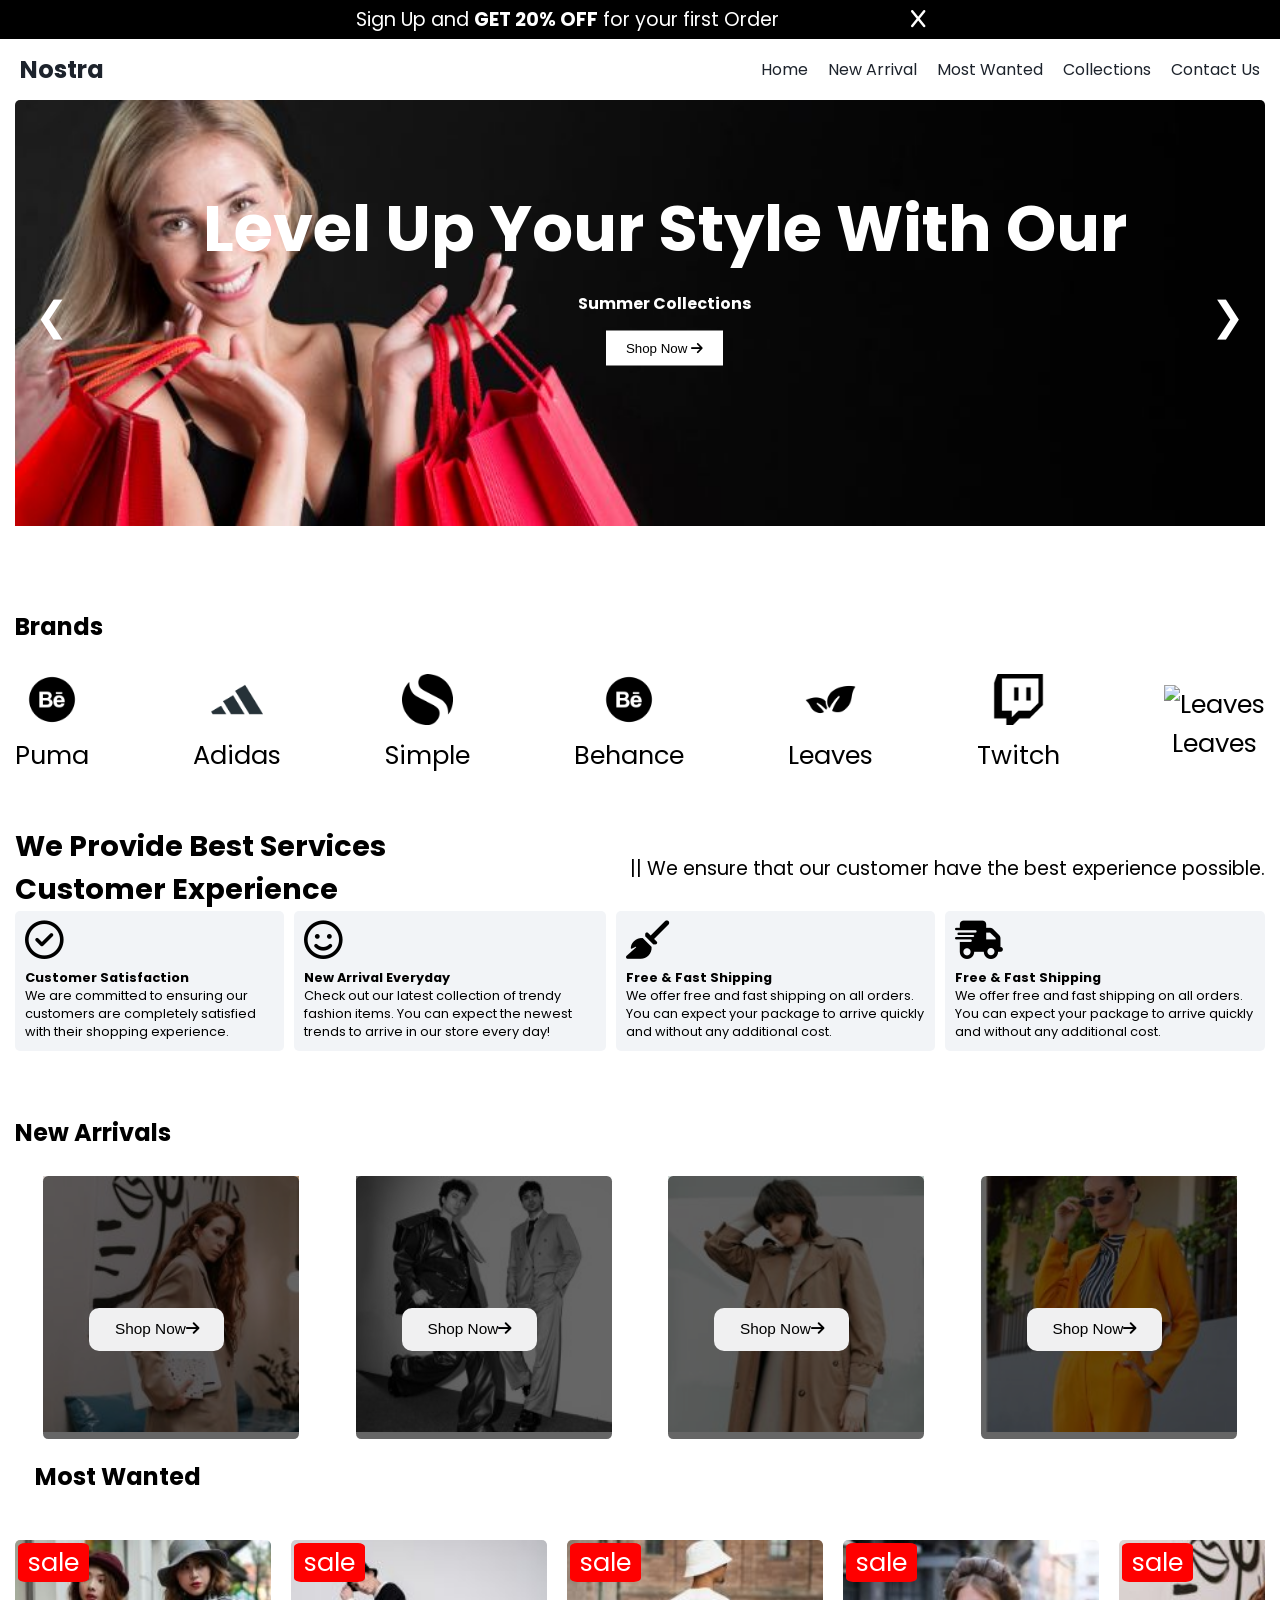
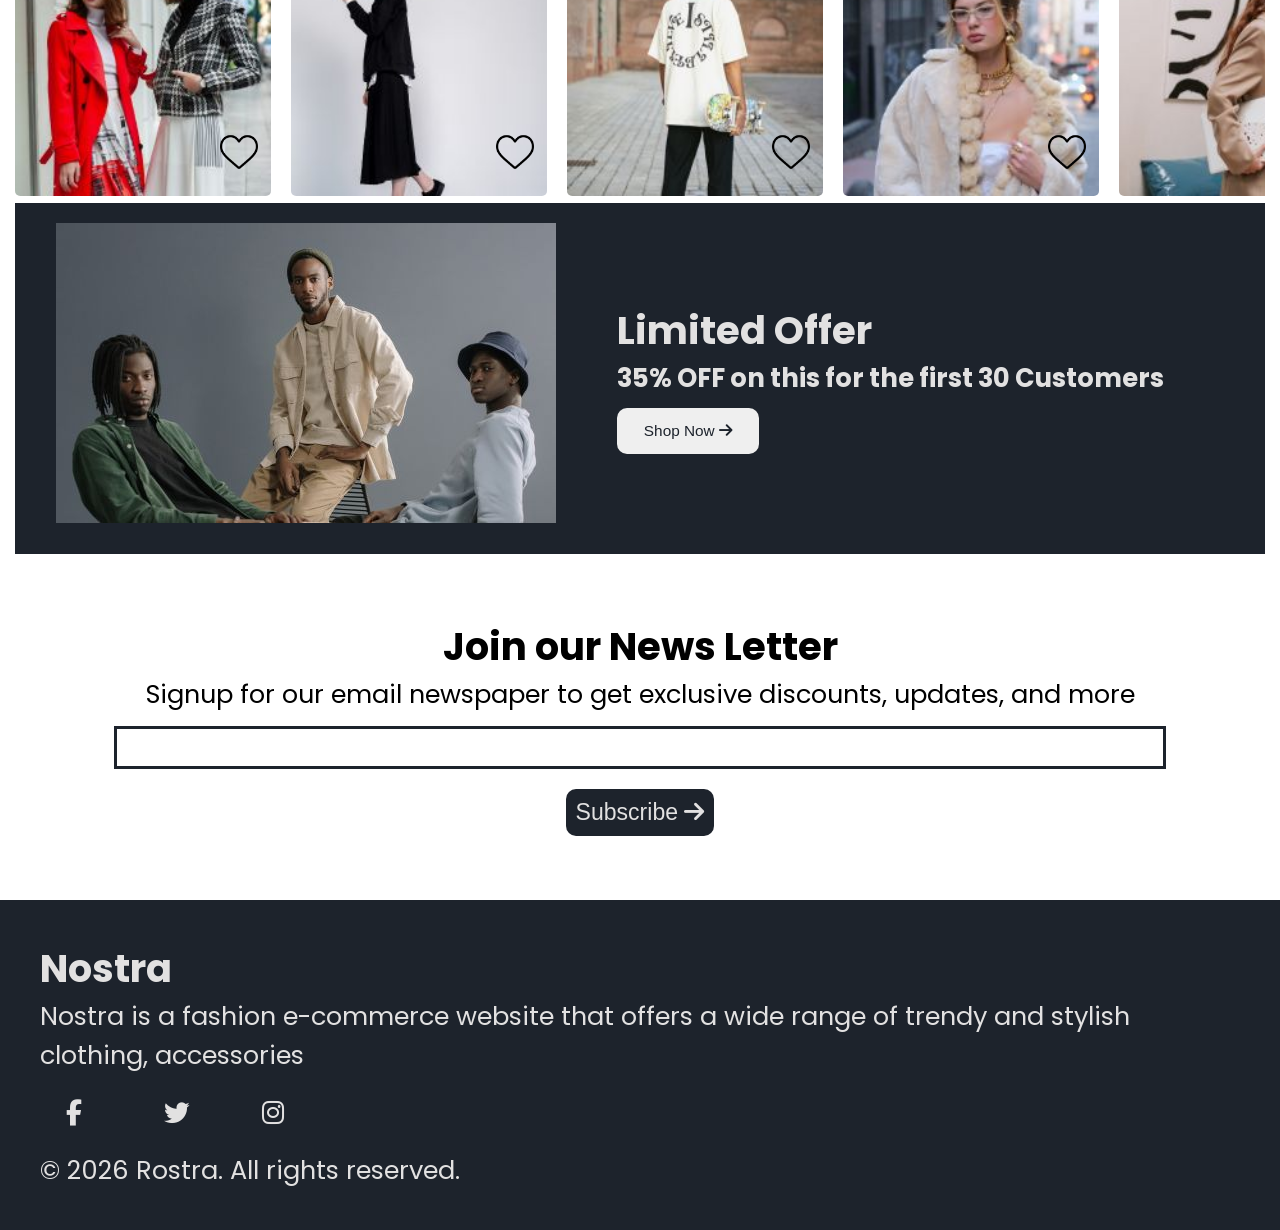
==== index.html @ 7262a282 "upload ecommerce website" ====
<!DOCTYPE html>
<html lang="en">

<head>
    <meta charset="UTF-8">
    <meta name="viewport" content="width=device-width, initial-scale=1.0">
    <title>Nostra Ecommerce Website</title>
    <!--Google Fonts-->
    <link rel="preconnect" href="https://fonts.googleapis.com">
    <link rel="preconnect" href="https://fonts.gstatic.com" crossorigin>
    <link href="https://fonts.googleapis.com/css2?family=Poppins&display=swap" rel="stylesheet">
    <!--Font Awesome-->
    <link rel="stylesheet" href="https://cdnjs.cloudflare.com/ajax/libs/font-awesome/6.4.0/css/all.min.css">
    <!--Custom CSS-->
    <link rel="stylesheet" href="style.css">
    <!--javascript-->
    <script src="script.js" defer></script>
</head>

<body>
    <!--Offer bar-->
    <div class="offer">
        <p>Sign Up and <b>GET 20% OFF</b> for your first Order 
            <i id="close-X" class="fa-solid fa-x"></i>
        </p>

    </div>
    <!--Navbar -->
    <nav class="navbar">
        <div class="logo">
            <h1>Nostra</h1>
        </div>
        <ul class="navbar-links">
            <li><a href="#">Home</a></li>
            <li><a href="#new-arrival">New Arrival</a></li>
            <li><a href="#most-wanted">Most Wanted</a></li>
            <li><a href="collection.html">Collections</a></li>
            <li><a href="contact.html">Contact Us</a></li>
        </ul>

        <div class="navbar-menu-toggle" onclick="openNav()">
            <i class="fas fa-bars"></i>
        </div>
    </nav>

    <!--Side Navigation Menu -->
    <div class="side-navbar-links">
        <div class="side-navbar-close" onclick="closeNav()">
            <i class="fas fa-times"></i>
        </div>
        <ul>
            <li><a href="#">Home</a></li>
            <li><a href="#new-arrival">New Arrival</a></li>
            <li><a href="#most-wanted">Most Wanted</a></li>
            <li><a href="collection.html">Collections</a></li>
            <li><a href="contact.html">Contact Us</a></li>
        </ul>
    </div>
    <!--Main Containter-->
    <div class="main-container">
    <!--Hero Section-->
    <div class="hero">

    <div class="slider">
        <div class="slides">

        <div class="slide active">
            <img src="./images/slide1.jpg" >
            
        </div>

        <div class="slide">
            <img src="./images/slide2.jpg">
        </div>

        <div class="slide">
            <img src="./images/slide3.jpg">
        </div>

    </div>
    
    </div>
    

    <!-- Common Text -->
    <div class="hero-text">
        <h1>Level Up Your Style With Our</h1>
        <p>Summer Collections</p>
        <button>Shop Now <i class="fa-solid fa-arrow-right"></i></button>
    </div>
    

    <!-- Arrows -->
    <button class="prev" onclick="prevSlide()">❮</button>
    <button class="next" onclick="nextSlide()">❯</button>

</div>

<!--Brands-->
<div class="brands">

    <h2>Brands</h2>

    <div class="brand-container">

        <div class="brand">
            <img src="./images/behance.png" alt="Puma">
            <p>Puma</p>
        </div>

        <div class="brand">
            <img src="./images/adidas.png" alt="Adidas">
            <p>Adidas</p>
        </div>

        <div class="brand">
            <img src="./images/simple.png" alt="Simple">
            <p>Simple</p>
        </div>

        <div class="brand">
            <img src="./images/behance.png" alt="Behance">
            <p>Behance</p>
        </div>

        <div class="brand">
            <img src="./images/leaves.png" alt="Leaves">
            <p>Leaves</p>
        </div>

        <div class="brand">
            <img src="./images/twitch.png" alt="Twitch">
            <p>Twitch</p>
        </div>

        <div class="brand">
            <img src="./images/Leaves.png" alt="Leaves">
            <p>Leaves</p>
        </div>

    </div>

</div>

  <!--Services Section-->
  <div class="service">
    <div class="service-container-1">
        <div>
            <h2>We Provide Best Services</h2>
            <h2>Customer Experience</h2>

        </div>
        <div>
            <p>|| We ensure that our customer have the best experience possible.</p>
        </div>
    </div>
        <div class="service-container-2">
            <div>
                <i style="font-size: 3vw;margin-bottom: 10px;" class="fa-regular fa-circle-check"></i>
                <h4>Customer Satisfaction</h4>
                <p> We are committed to ensuring our customers are completely satisfied with their shopping experience.</p>
            </div>

            <div>
                <i style="font-size: 3vw;margin-bottom: 10px;" class="fa-regular fa-face-smile"></i>
                <h4>New Arrival Everyday</h4>
                <p> Check out our latest collection of trendy fashion items. You can expect the newest trends to arrive in our store every day!</p>
            </div>

            <div>
                <i style="font-size: 3vw;margin-bottom: 10px;" class="fa-solid fa-broom"></i>
                <h4>Free & Fast Shipping</h4>
                <p> We offer free and fast shipping on all orders. You can expect your package to arrive quickly and without any additional cost.</p>
            </div>

            <div>
                <i style="font-size: 3vw;margin-bottom: 10px;" class="fa-solid fa-truck-fast"></i>
                <h4>Free & Fast Shipping</h4>
                <p> We offer free and fast shipping on all orders. You can expect your package to arrive quickly and without any additional cost.</p>
            </div>


        </div>

    </div>

<!--New Arrivals Section-->
  <div class="initial-scroll-animate reveal-scroll-animate">
        <h2 id="new-arrival" style="margin-top:5vw;">New Arrivals</h2>
    
  <div class="new-arrival">
    
    <div class="new-arrival-container">
        <img style="width:20vw;" src="./images/1.jpg" alt="New Arrival Image">
        <div class="overlay"></div>
        <button>Shop Now<i class="fa-solid fa-arrow-right"></i></button>
    </div>
    
    <div class="new-arrival-container">
        <img style="width:20vw;" src="./images/2.jpg" alt="New Arrival Image">
        <div class="overlay"></div>
        <button>Shop Now<i class="fa-solid fa-arrow-right"></i></button>
    </div>

    <div class="new-arrival-container">
        <img style="width:20vw;" src="./images/3.jpg" alt="New Arrival Image">
        <div class="overlay"></div>
        <button>Shop Now<i class="fa-solid fa-arrow-right"></i></button>
    </div>

    <div class="new-arrival-container">
        <img style="width:20vw;" src="./images/4.jpg" alt="New Arrival Image">
        <div class="overlay"></div>
        <button>Shop Now<i class="fa-solid fa-arrow-right"></i></button>
    </div>

  </div>
</div>
  <!--Most Wanted -->
<div class="initial-scroll-animate reveal-scroll-animate">
        <h2 id="most-wanted" style="padding:20px">Most Wanted</h2>
    
  <div class="most-wanted">
    
    <div class="new-arrival-container">
        <img style="width:20vw;" src="./images/5.jpg" alt="New Arrival Image">
         <p class="sale-overlay">sale</p>
                <img class="like-button" src="./images/blackheart.png" alt="">
    </div>
    
    <div class="new-arrival-container">
        <img style="width:20vw;" src="./images/6.jpg" alt="New Arrival Image">
         <p class="sale-overlay">sale</p>
                <img class="like-button" src="./images/blackheart.png" alt="">
    </div>

    <div class="new-arrival-container">
        <img style="width:20vw;" src="./images/7.jpg" alt="New Arrival Image">
         <p class="sale-overlay">sale</p>
                <img class="like-button" src="./images/blackheart.png" alt="">
    </div>

    <div class="new-arrival-container">
        <img style="width:20vw;" src="./images/8.jpg" alt="New Arrival Image">
        <p class="sale-overlay">sale</p>
                <img class="like-button" src="./images/blackheart.png" alt="">
    </div>
    
    <div class="new-arrival-container">
        <img style="width:20vw;" src="./images/1.jpg" alt="New Arrival Image">
        <p class="sale-overlay">sale</p>
                <img class="like-button" src="./images/blackheart.png" alt="">
    </div>
    
    <div class="new-arrival-container">
        <img style="width:20vw;" src="./images/2.jpg" alt="New Arrival Image">
        <p class="sale-overlay">sale</p>
                <img class="like-button" src="./images/blackheart.png" alt="">
    </div>

    <div class="new-arrival-container">
        <img style="width:20vw;" src="./images/3.jpg" alt="New Arrival Image">
        <p class="sale-overlay">sale</p>
                <img class="like-button" src="./images/blackheart.png" alt="">
    </div>

  </div>
  </div>
  <!--limited offer-->
   <div class="initial-scroll-animate reveal-scroll-animate">

    

        <div class="limited-offer">
            <div class="limited-offer-img">
                <img src="./images/offer.jpg" alt="">
            </div>
            <div class="limited-offer-text">
                <h2>Limited Offer</h2>
                <h4>35% OFF on this for the first 30 Customers</h4>
                <button> Shop Now <i class="fa-solid fa-arrow-right"></i> </button>
            </div>
        </div>
        
        
    </div>
  <!--News Letter-->
  <div class="news">
        <h2>Join our News Letter</h2>
        <p style="text-align: center;">Signup for our email newspaper to get exclusive discounts, updates, and more</p>
        <div style="margin-top: 10px;">
        <input class="search">
    </div>
    <div>
        <button> Subscribe <i class="fa-solid fa-arrow-right"></i> </button>
    </div>
    </div>

    </div>
 <!-- Footer  -->
  <div class="footer">
    <div class="footer-container">
        <div class="footer-box-1">
            <h2 class="headingText">Nostra</h2>
            <p>Nostra is a fashion e-commerce website that offers a wide range of trendy and stylish clothing, accessories</p>

                <div class="footer-icon-container">
                    <i class="icon fa-brands fa-facebook-f"></i>
                    <i class="icon fa-brands fa-twitter"></i>
                    <i class="icon fa-brands fa-instagram"></i>
                </div>
            <p>&copy; 2026 Rostra. All rights reserved.</p>
        </div>
    </div>
  </div>
  </div>
        
</body>

</html>
---- style.css ----
*{
    margin: 0;
    padding: 0;
}

body{
    font-family: 'Poppins', sans-serif;
}
 body::-webkit-scrollbar {
    width: 0; 
  }
.offer{
    background-color: #000;
    color: #fff;
    text-align: center;
    font-size: 1.5vw;
    padding: 5px;
}
.offer i{
    margin-left: 10%;
    cursor: pointer;
}
.navbar{
    display: flex;
    align-items: center;
    justify-content: space-between;
    padding: 10px;
    background-color: white;
    color: #1D232C;
    padding-top: 1vw;
    padding-bottom: 1vw;
    padding-left: 20px;
    padding-right: 20px;
    position:sticky;
    top:0px;
    z-index: 3;
}
.navbar-links{
    display: flex;
    align-items: center;
    justify-content: space-between;
    column-gap: 20px;

}

.navbar-links li{
    list-style: none;
}

.navbar-links a{
    text-decoration: none;
    color: #1D232C;
}

.navbar-links a:hover{
    text-decoration: underline;
    color: #1D232C
}

.navbar-menu-toggle{
    display: none;
}

.side-navbar-links{
   background-color: #1D232C;
    position: fixed;
    top: 0;
    left:-60%;
    height: 100%;
    width: 50%;
    transition: 2s;
    z-index: 10;

}
 .side-navbar-close{
    display: block;
    padding: 10px;
    color: #fff;
    text-decoration: none;
    text-align: right;
 }
.side-navbar-links a{
    display: block;
    padding: 10px;
    color: #fff;
    text-decoration: none;
}

.side-navbar-links a:hover{
    text-decoration: underline;
}
/*Main Container*/
.main-container{
    padding: 0 15px;
}
/*Hero section*/
   .hero{
    display: flex;
    position:relative;
    width:100%;
    overflow:hidden;
    border-radius: 5px;

}

.slider{
    width:100%;
    overflow:hidden;
    
}

.slides{
    display:flex;
    width:100%;
    transition: transform 1.5s ease-in-out;
    
}
.slide{
    width:100%;
    flex-shrink: 0;
    
}
.slide.active{
    display:block;
}

.slide img{
    width:100vw;
    object-fit:cover;
}

/* Text over image */

.hero-text{
    position:absolute;
    top:40%;
    left:15%;
    transform:translateY(-50%);
    color:white;
    text-align: center;
}

.hero-text h1{
    font-size:5vw;
}

.hero-text p{
    margin:15px 0;
    /*font-size:2vw;*/
    font-weight: bold;
}

.hero-text button{
    padding:10px 20px;
    border:none;
    background:white;
    color:black;
}

/* Arrow buttons */

.prev,.next{
    position:absolute;
    top:50%;
    transform:translateY(-50%);
    font-size:40px;
    background:none;
    border:none;
    color:white;
    cursor:pointer;
}

.prev{
    left:20px;
}

.next{
    right:20px;
}
/*Brands*/
.brands{
    padding:50px 0;
    margin-top: 2vw;
  /*  text-align:center;*/
}

.brands h2{
    margin-bottom:30px;
}

.brand-container{
    display:flex;
    justify-content:space-between;
    align-items:center;
    flex-wrap:wrap;
    font-size: 2vw;
}

.brand{
    text-align:center;
    font-size: 2vw;
}

.brand img{
    width:4vw;
    align-items: center;
}
/*.service{
    padding: 20px;
}*/

.service-container-1{
    /*margin-top: 2vw;
    margin-bottom: 2vw;*/
    display: flex;
    justify-content: space-between;
    align-items: center;
    font-size: 1.5vw;
}

.service-container-2 {
    display: flex;
    justify-content: space-between;
    align-items: center;
    gap: 10px;
    font-size: 1vw;
}
.service-container-2 div{
    background-color: #F2F4F7;
    border-radius: 5px;
    padding: 10px;
}

.new-arrival{
    display: flex;
    justify-content: space-around;
    flex-wrap: wrap;
    margin-top:2vw;
}
.new-arrival-container{
    position: relative;
    flex-basis: 20%;
    
}
.overlay{
    border-radius: 2%;
    position: absolute;
    width: 100%;
    height: 100%;
    background-color: black;
    z-index: 2;
    top: 0;
    opacity: 0.6;
 }

.new-arrival button{
    position: absolute;
    top: 50%;
    left: 18%;
    padding: 5% 10%;
    background-color: #f0f0f1;
    color: #000;
    border: none;
    border-radius: 10px;
    border: none;
    font-size: 1.2vw;
    z-index: 2;
}
 .most-wanted{
    display: flex;
    justify-content: space-between;
    margin-top: 2vw;
    overflow-x: scroll;
    gap: 20px;
   
    
}

.most-wanted-container{
   position: relative; 
}

.most-wanted img{
    border-radius: 2%;
    
     
 }

 .sale-overlay{
    position: absolute;
    top:3px;
    left: 3px;
    font-size: 2vw;
    background-color: red;
    color: white;
    padding-left: 10px;
    padding-right: 10px;
    border-radius: 10%;
 }

 .most-wanted::-webkit-scrollbar {
    appearance: none;
    
  }
  .like-button{
    position: absolute;
    width: 15%;
    bottom: 12%;
    right: 5%;
}
.limited-offer{
    display: flex;
    justify-content: center;
    
    align-items: center;
    background-color: #1D232C;
    color: #E2E1E1;
    padding: 20px;
    font-size: 2vw;
}

.limited-offer img{
    width: 100%;
    height: 100%100%;
}

.limited-offer-text{
    padding: 5%;
}

.limited-offer button{
    padding-left: 5%;
    padding-right: 5%;
    padding-top: 2.5%;
    padding-bottom: 2.5%;
    margin-top: 10px;
    font-size: 1.2vw;
    color: #1D232C;
    border-radius: 10px;
 
    border: none;
    
    

 }

 /* Scroll Animate */

 .initial-scroll-animate{
   
    transition: 3s;
 }

 .reveal-scroll-animate{
    opacity: 0;
 }

.news{
    font-size: 2vw;
    margin-top: 5vw;
    display: flex;
    flex-direction: column;
    align-items: center;
}

.news input{
    padding: 11px;
    width: 80vw;
    margin-bottom: 10px;
    border: solid #1D232C 3px;

}

.news input:focus{
   outline: none;

}

.news button{
    
    margin-top: 10px;
    font-size: 1.8vw;
    color: #E2E1E1;
    background-color: #1D232C;
    border-radius: 10px;
    border: none;
    padding:10px
    
    

 }

 .icon{
    width: 40px;
    margin: 2vw;

}
.footer{
    font-size: 2vw;
    margin-top: 5vw;
    padding: 40px;
    background-color: #1D232C;
    color: #E2E1E1;
    box-sizing: border-box;
}

.footer-container{
   
    display: flex;
    align-items: center;
    flex-wrap: wrap;
}

.footer-box-1{
    display: flex;
    flex-direction: column;
  
}

.footer-box-2{
    display: flex;
}
.product-section{
    display: flex;
}

.filter-section{
    flex-basis: 25%;
    position: relative;
    font-size: 2vw;
}

.collections{
    flex-basis: 75%;
    position: relative;
}

.vertical-line {
    border: none;
    border-left: 3px solid #1D232C; /* Adjust color and width as needed */
    height: 100%; /* Adjust height as needed */
    margin: 0 20px; /* Adjust margin as needed */
    position: absolute;
    top: 0px;
    right: 0px

    
  }

.filter-section-price,.filter-section-arrivals,.filter-section-occasion,.filter-section-colors{
    margin-top: 3vw;
    margin-bottom: 10px;
    
}

/*.product-section{
    padding: 10px;
}*/

.products{
    margin-top: 2vw;
    display: flex;
    flex-wrap: wrap;
    justify-content: space-between;
    font-size:1vw;
}

/*.collection{
    margin-top: 20px;
}*/

.product-search{
    width:70vw;
    border: 1px solid black;
    border-radius: 20px;
    display: flex;
    justify-content: space-between;
    align-items: center;
    padding:10px;
    margin: 20px auto;
}
.product-search input{
    width: 100%;
    border: none;
    outline: none;
    background-color: transparent;
}
.products{
   /* padding:20px;*/
    display: flex;
    justify-content: space-around;
    flex-wrap: wrap;    
    /*gap:10px;*/
}

.product-card{
    flex-basis: 30%;
    text-align: center;
}
.product-card img{
    border-radius: 10px;
}
.contact {
    background-color: #1D232C;
    color: #dddddd;
    border-radius: 8px;
    box-shadow: 0 2px 4px rgba(0, 0, 0, 0.1);
    width: 60vw;
    margin: auto;
    padding: 5vw;
    padding-right: 10vw;
    margin-top: 10px;
  }

  .contact h2 {
    margin-bottom: 1vw;
   
  }

  .contact label {
    display: block;
    margin-bottom: 1vw;
 
  }

  .contact input[type="text"],
  .contact textarea {
    width: 100%;
    padding: 2vw;
    border: 1px solid #dddddd;
    border-radius: 4px;
    margin-bottom: 1vw;
    font-size: 1vw;
    
  }

  .contact textarea {
    resize: vertical;
    height: 10vh;
  }

  .contact input[type="submit"] {
    
    color: #ffffff;
    border: none;
    border-radius: 4px;
    padding: 10px 20px;
    cursor: pointer;
    font-size: 16px;
    background-color: #0056b3;
  }

  .contact input[type="submit"]:hover {
    background-color: #0056b3;
  }
/* Responsive Design */
@media (max-width: 900px) {
    .navbar-links{
        display: none;

    }

    .navbar-menu-toggle{
        display: block;
        cursor: pointer;
    }

}
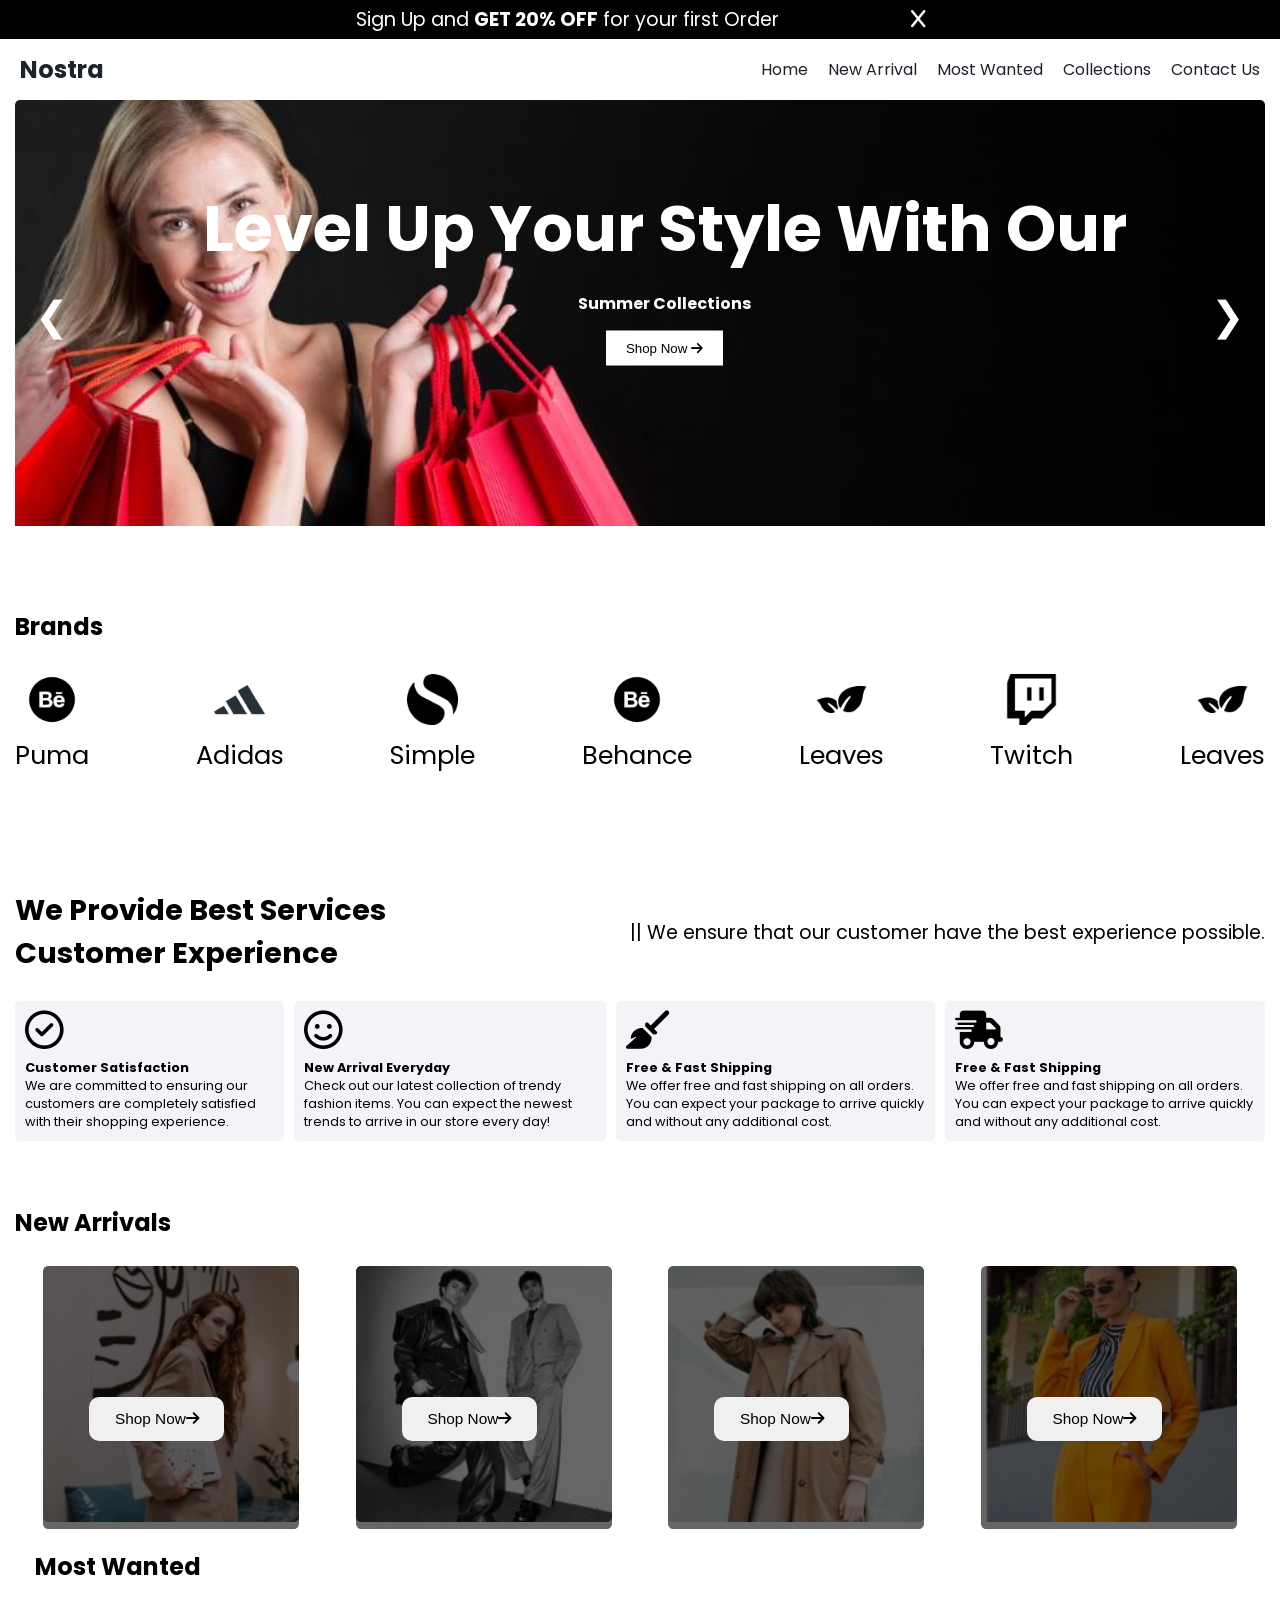
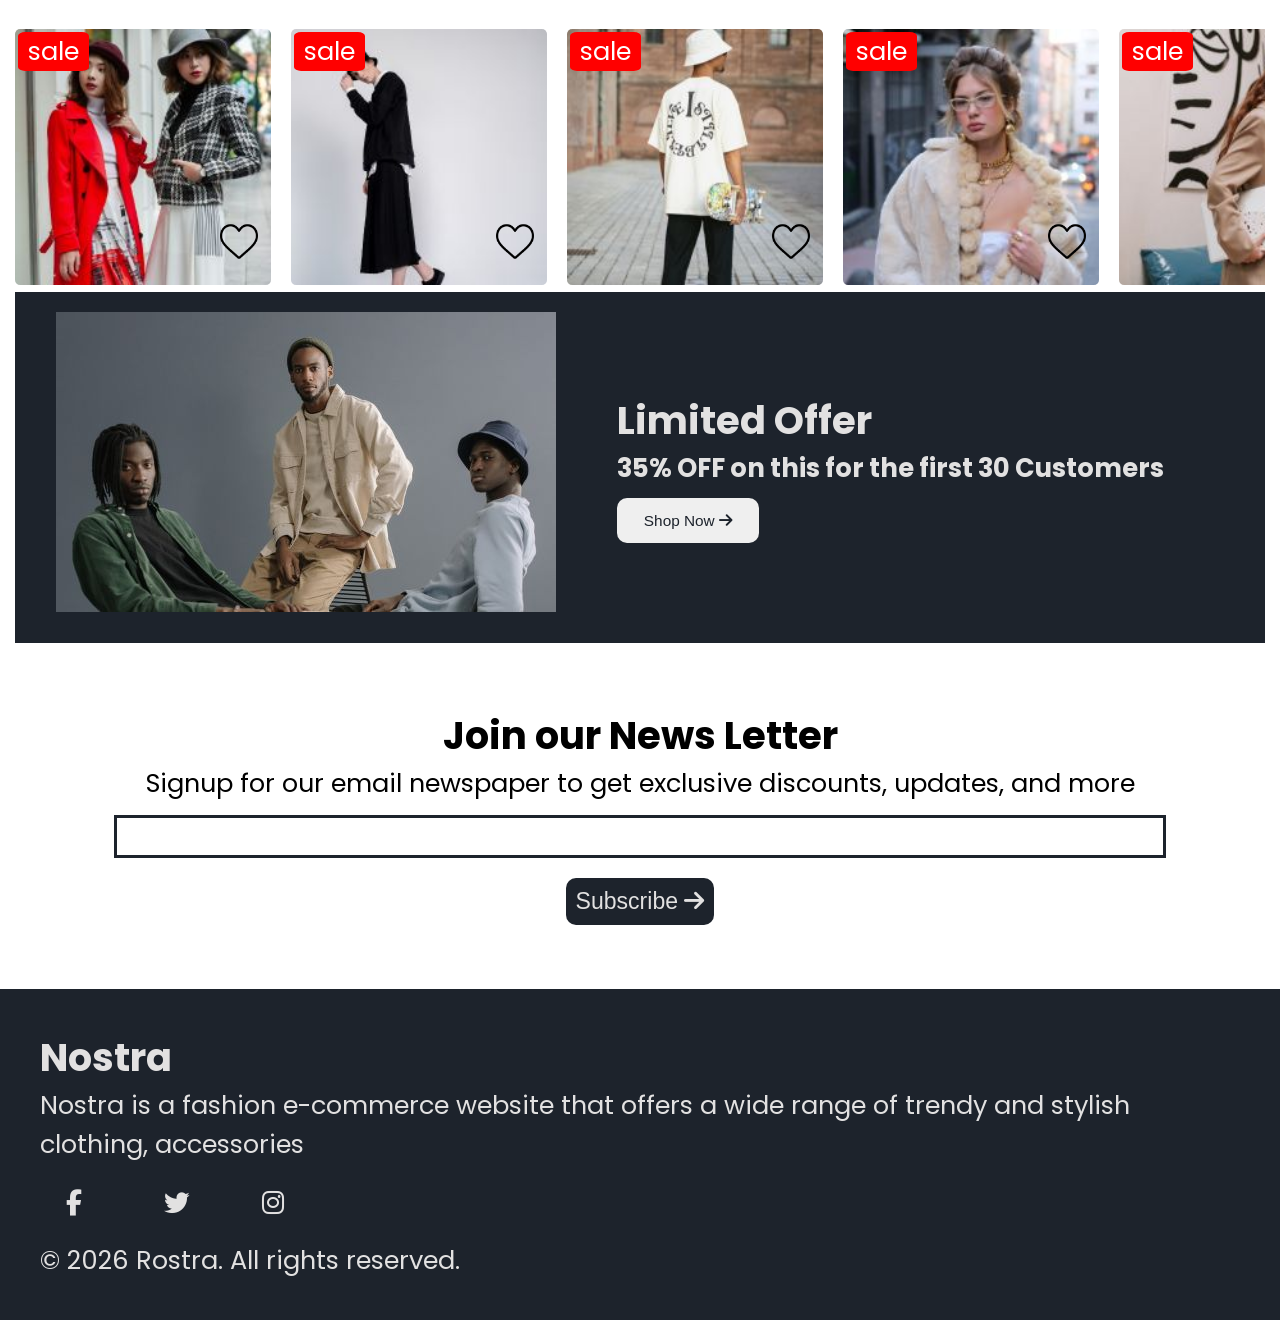
==== commit 72404943: "updated" ====
--- a/index.html
+++ b/index.html
@@ -134,7 +134,7 @@
         </div>
 
         <div class="brand">
-            <img src="./images/Leaves.png" alt="Leaves">
+            <img src="./images/leaves.png" alt="Leaves">
             <p>Leaves</p>
         </div>
 
--- a/style.css
+++ b/style.css
@@ -210,8 +210,8 @@
 }*/
 
 .service-container-1{
-    /*margin-top: 2vw;
-    margin-bottom: 2vw;*/
+    margin-top: 5vw;
+    margin-bottom: 2vw;
     display: flex;
     justify-content: space-between;
     align-items: center;
@@ -242,6 +242,10 @@
     flex-basis: 20%;
     
 }
+.new-arrival img{
+    border-radius: 2%;
+}
+
 .overlay{
     border-radius: 2%;
     position: absolute;
@@ -321,7 +325,7 @@
 
 .limited-offer img{
     width: 100%;
-    height: 100%100%;
+    height: 100%;
 }
 
 .limited-offer-text{
@@ -439,7 +443,7 @@
     border: none;
     border-left: 3px solid #1D232C; /* Adjust color and width as needed */
     height: 100%; /* Adjust height as needed */
-    margin: 0 20px; /* Adjust margin as needed */
+    margin: 0 5px; /* Adjust margin as needed */
     position: absolute;
     top: 0px;
     right: 0px
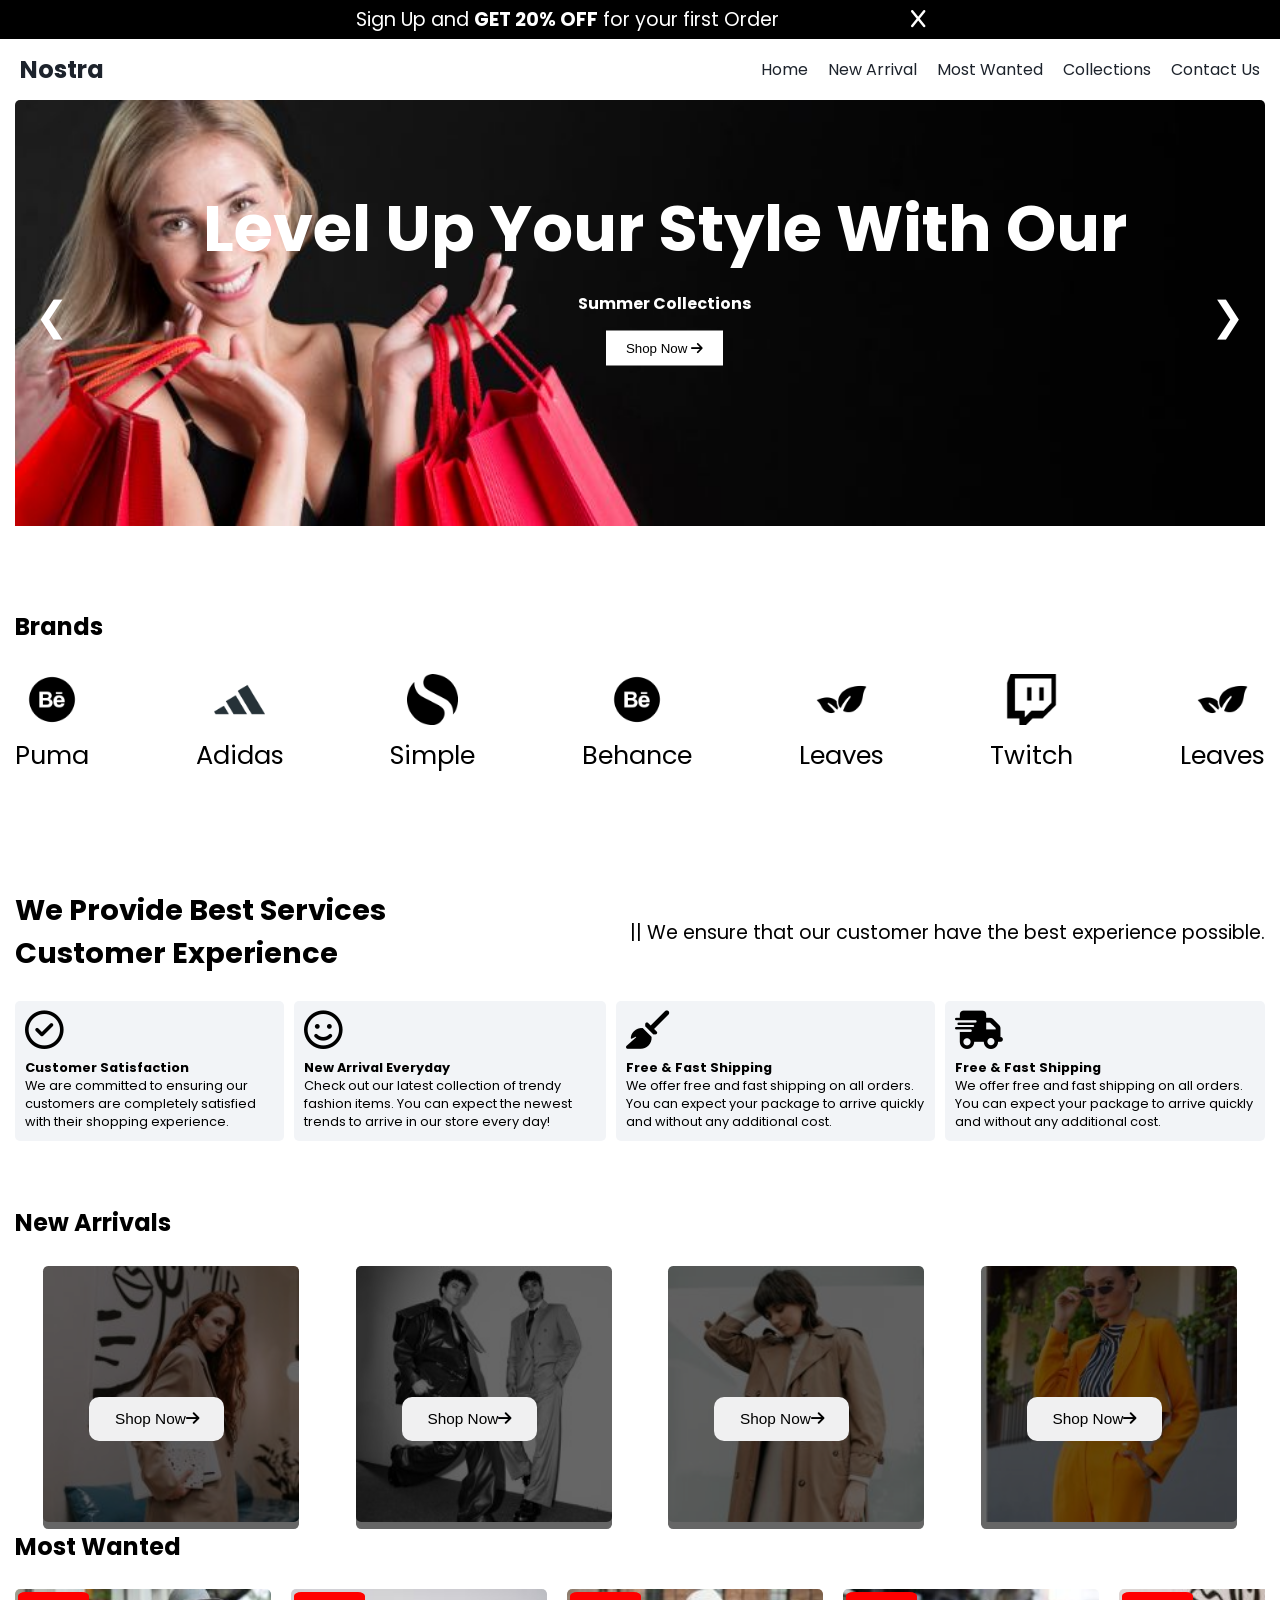
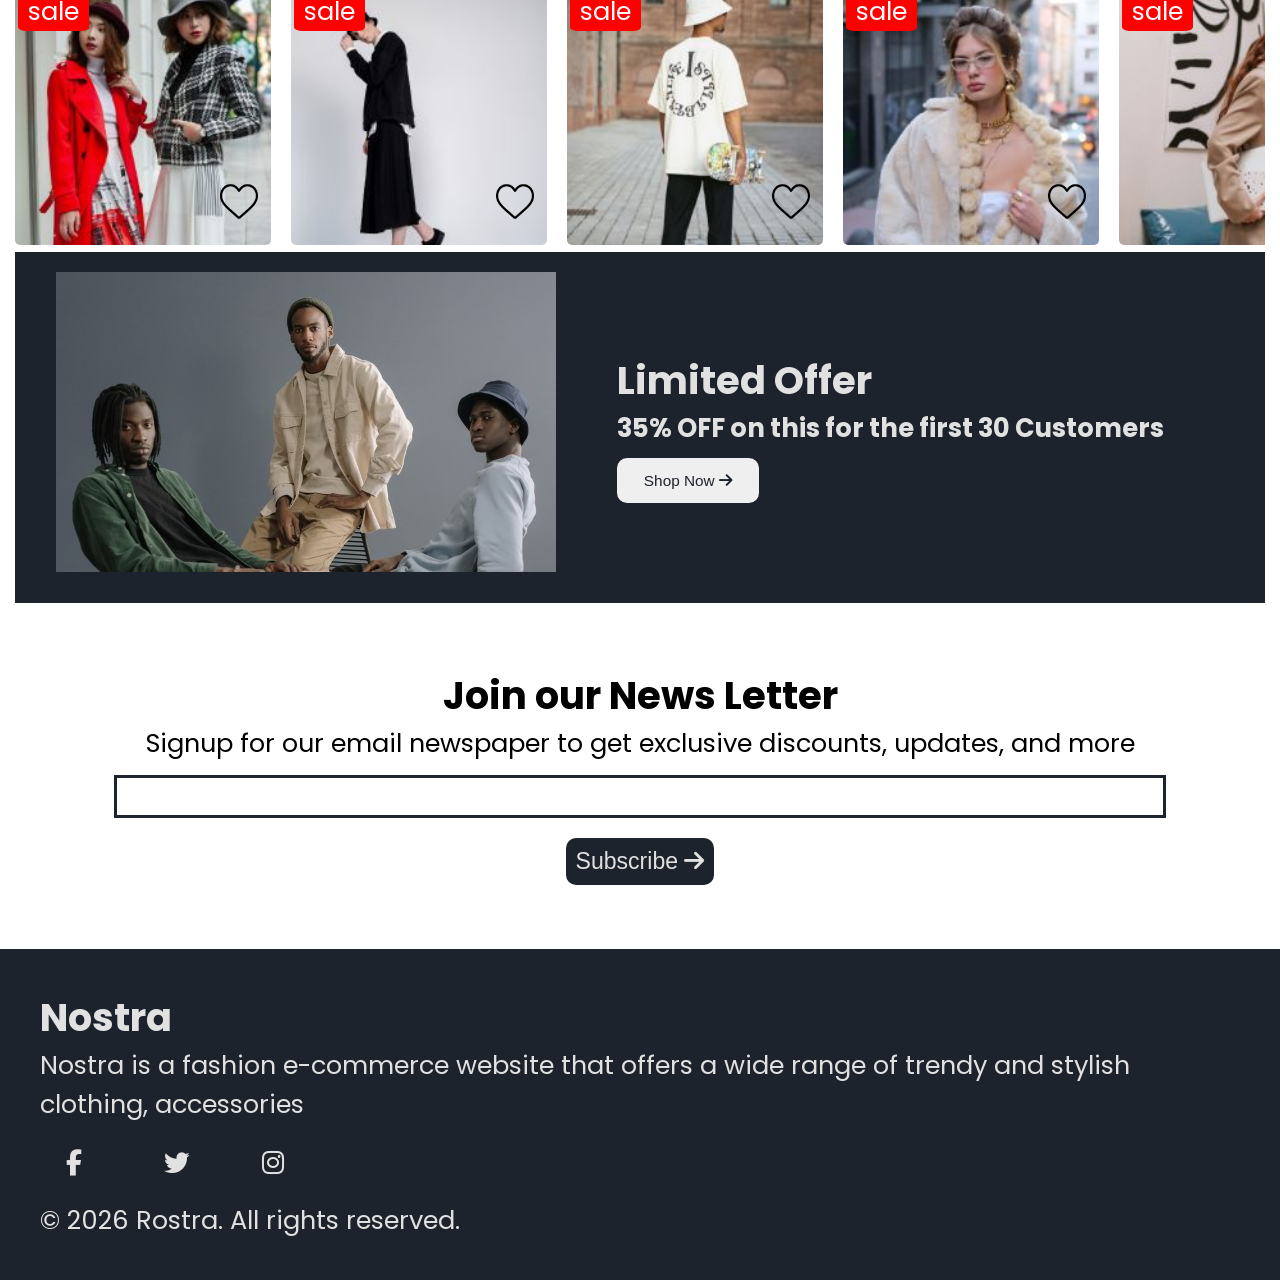
==== commit 43d2367a: "updated" ====
--- a/index.html
+++ b/index.html
@@ -218,7 +218,7 @@
 </div>
   <!--Most Wanted -->
 <div class="initial-scroll-animate reveal-scroll-animate">
-        <h2 id="most-wanted" style="padding:20px">Most Wanted</h2>
+        <h2 id="most-wanted">Most Wanted</h2>
     
   <div class="most-wanted">
     
--- a/style.css
+++ b/style.css
@@ -242,7 +242,7 @@
     flex-basis: 20%;
     
 }
-.new-arrival img{
+.new-arrival-container img{
     border-radius: 2%;
 }
 
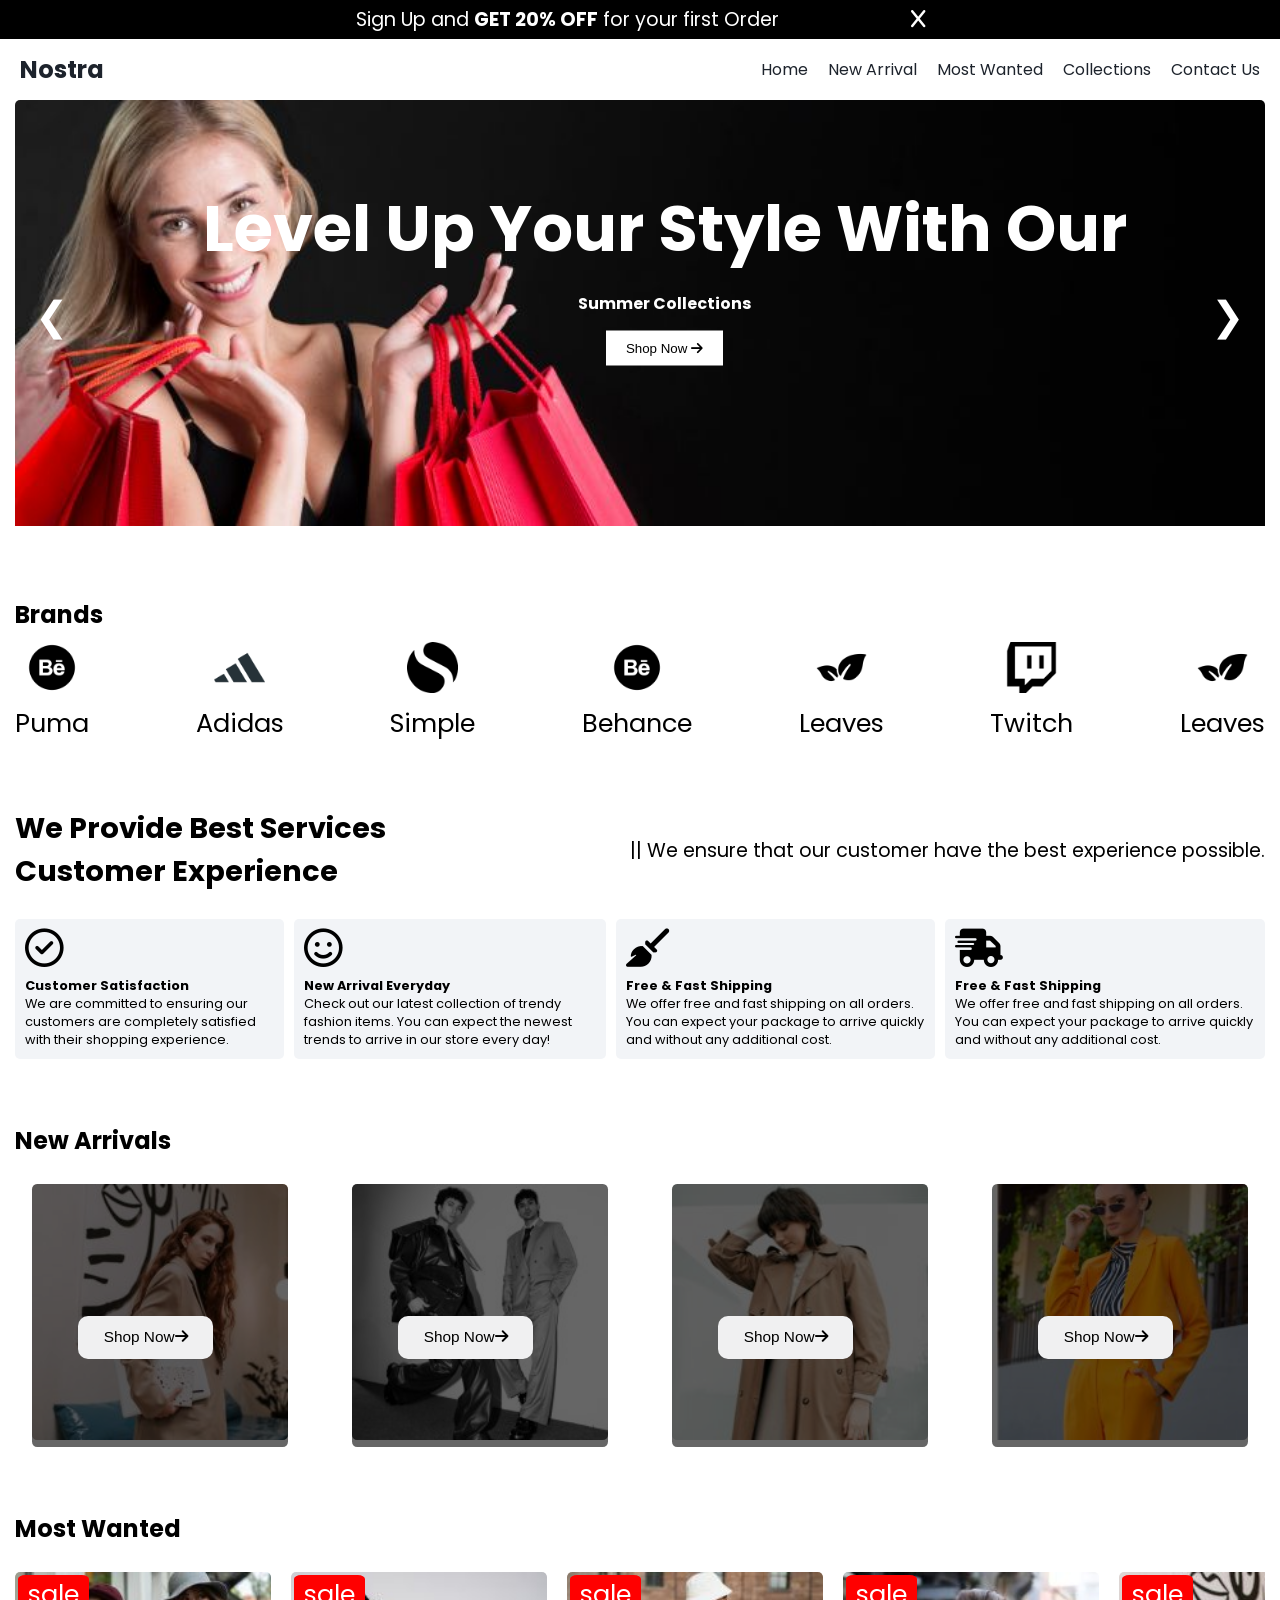
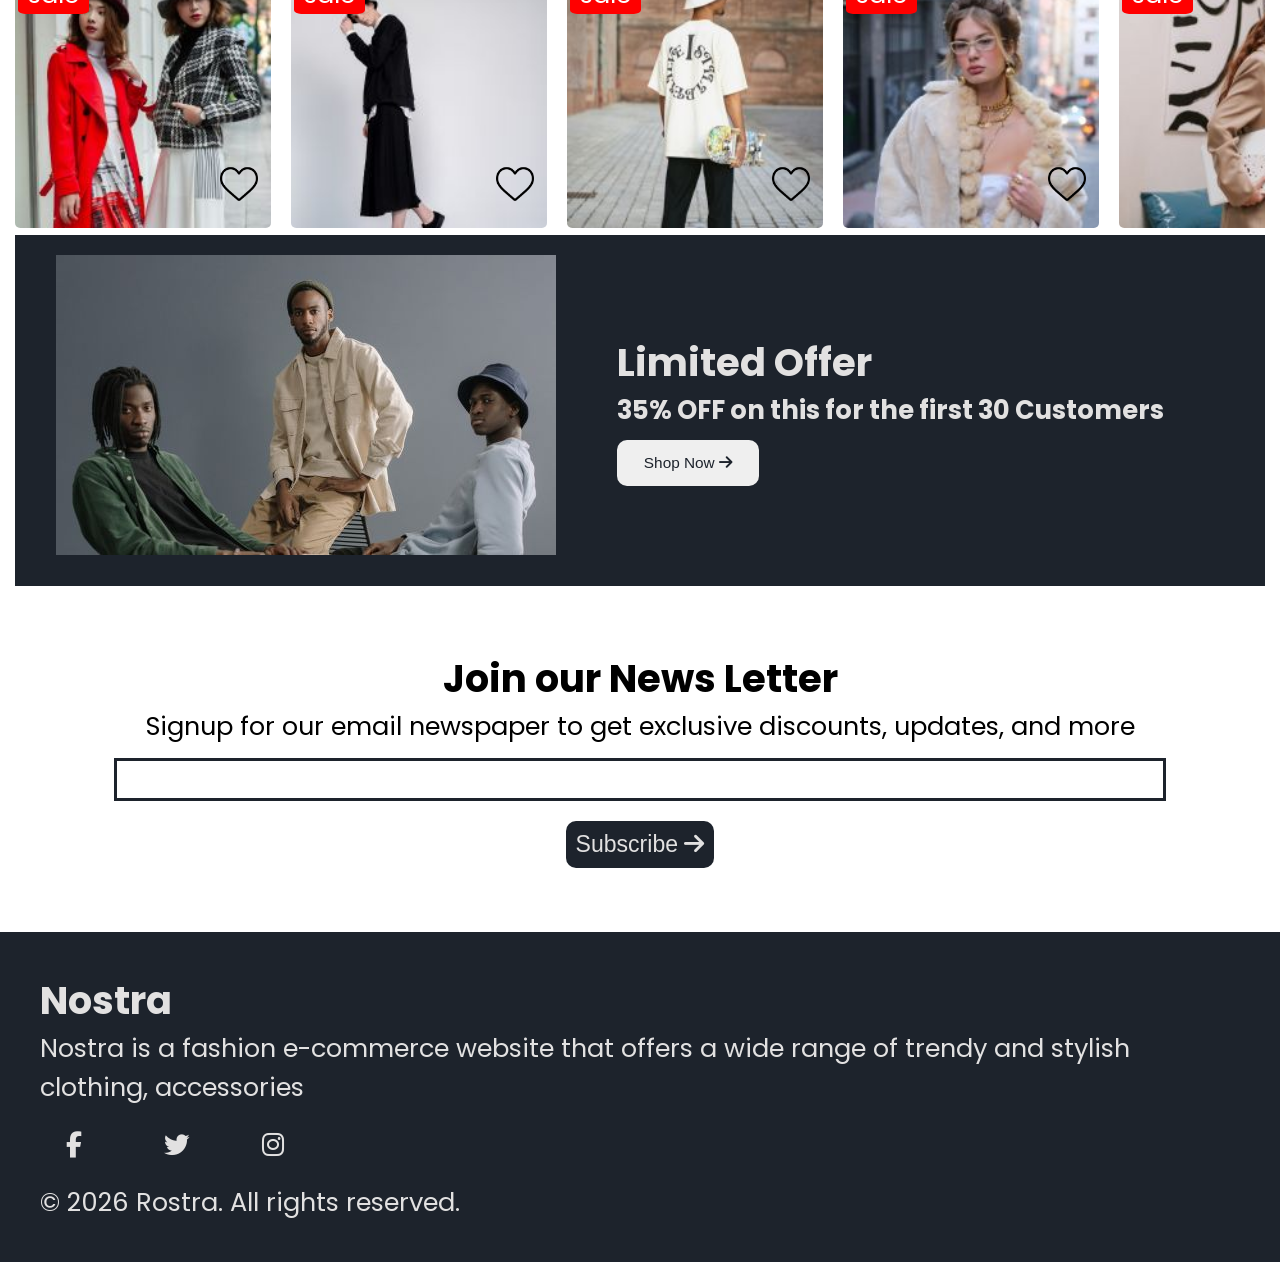
==== commit 67812c85: "updated" ====
--- a/index.html
+++ b/index.html
@@ -99,7 +99,7 @@
 <!--Brands-->
 <div class="brands">
 
-    <h2>Brands</h2>
+    <h2 style="margin-top: 5vw;">Brands</h2>
 
     <div class="brand-container">
 
@@ -143,6 +143,7 @@
 </div>
 
   <!--Services Section-->
+   <div class="initial-scroll-animate reveal-scroll-animate">
   <div class="service">
     <div class="service-container-1">
         <div>
@@ -183,7 +184,7 @@
         </div>
 
     </div>
-
+</div>
 <!--New Arrivals Section-->
   <div class="initial-scroll-animate reveal-scroll-animate">
         <h2 id="new-arrival" style="margin-top:5vw;">New Arrivals</h2>
@@ -218,7 +219,7 @@
 </div>
   <!--Most Wanted -->
 <div class="initial-scroll-animate reveal-scroll-animate">
-        <h2 id="most-wanted">Most Wanted</h2>
+        <h2 id="most-wanted"style="margin-top:5vw;">Most Wanted</h2>
     
   <div class="most-wanted">
     
--- a/style.css
+++ b/style.css
@@ -179,13 +179,12 @@
 }
 /*Brands*/
 .brands{
-    padding:50px 0;
     margin-top: 2vw;
   /*  text-align:center;*/
 }
 
 .brands h2{
-    margin-bottom:30px;
+    margin-bottom:10px;
 }
 
 .brand-container{
@@ -236,6 +235,7 @@
     justify-content: space-around;
     flex-wrap: wrap;
     margin-top:2vw;
+    gap:30px;
 }
 .new-arrival-container{
     position: relative;
